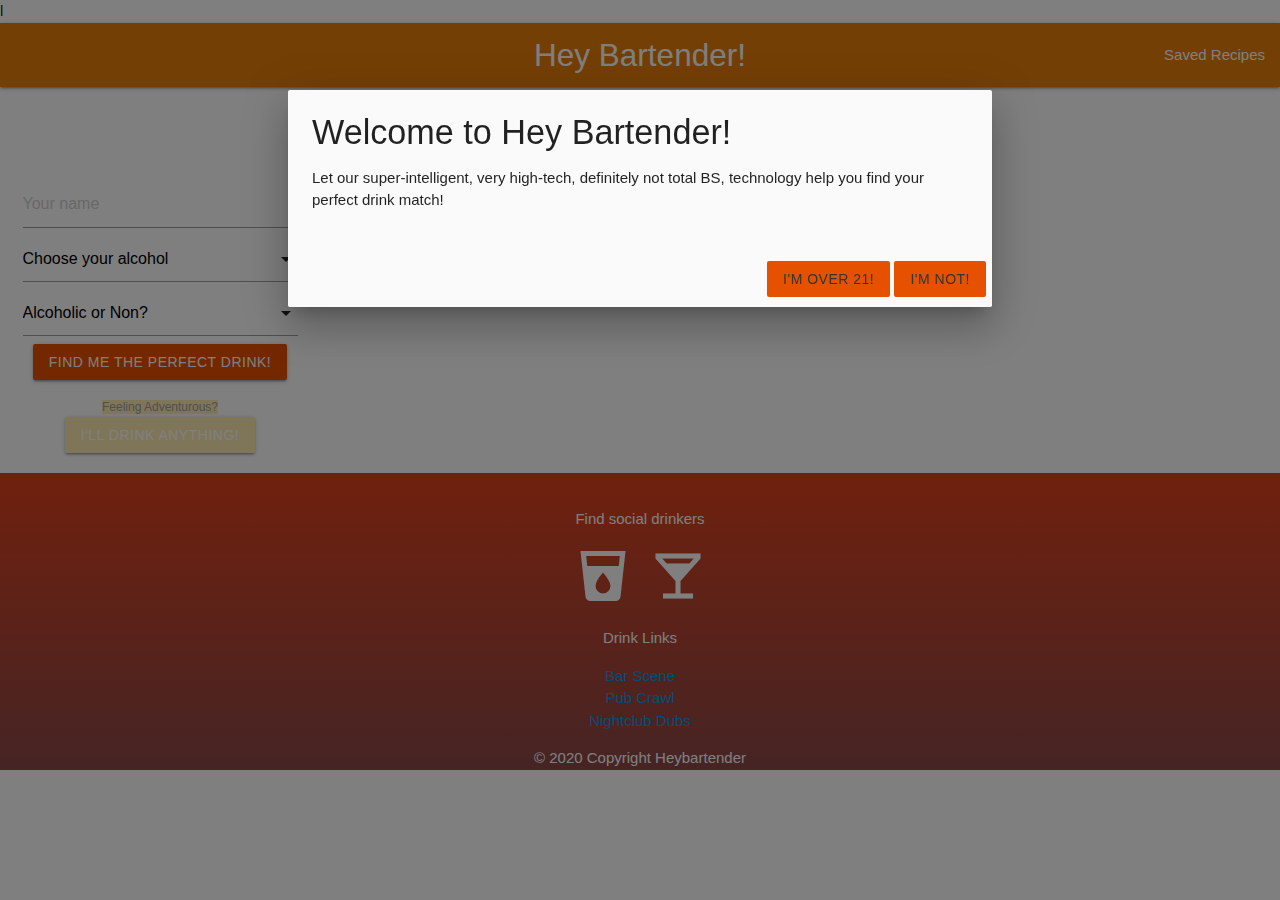
==== index.html @ 2c6d21fd "fixing merge conflicts" ====
<!DOCTYPE html>
<html lang="en">

<head>
  <meta charset="UTF-8">
  <meta name="viewport" content="width=device-width, initial-scale=1.0">
  <title>Hey Bartender!</title>
  <!--Import Google Icon Font-->
  <link href="https://fonts.googleapis.com/icon?family=Material+Icons" rel="stylesheet">
  <!--Import materialize.css-->
  <!-- <link type="text/css" rel="stylesheet" href="css/materialize.min.css"  media="screen,projection"/> -->
  <!-- Compiled and minified CSS -->
  <link rel="stylesheet" href="https://cdnjs.cloudflare.com/ajax/libs/materialize/1.0.0/css/materialize.min.css">
  <!-- Compiled and minified JavaScript -->

  l
  <link rel="stylesheet" href="style.css">
</head>

<body>

  <header>
    <nav>
      <div class="nav-wrapper">
        <span class="brand-logo center truncate">Hey Bartender!</span>
        <a data-target="mobile-demo" class="sidenav-trigger"><i class="material-icons">menu</i></a>
        <ul id="nav-mobile" class="right hide-on-med-and-down">
          <li><a href="saved.html">Saved Recipes</a></li>
        </ul>
      </div>
    </nav>
    <!-- hidden link for saved recipes. Only active in mobile view -->
    <ul id="mobile-demo" class="sidenav">
      <li><a href="saved.html">Saved Recipes</a></li>
    </ul>
  </header>

  <!-- Modal Structure -->
  <section class="infomodal">
    <div id="modal3" class="modal">
      <div class="modal-content">
        <h4 id="info-modal-heading">Welcome to Hey Bartender!</h4>
        <p id="info-modal-content">Let our super-intelligent, very high-tech, definitely not total BS, technology help you find your perfect drink match!</p>
      </div>
      <div class="modal-footer">
        <a href="#!" class="modal-close waves-effect waves-light btn orange darken-4 btn-flat">I'm over 21!</a>
        <a href="https://www.nesquik.com/en/recipes" class="modal-close waves-effect waves-light btn orange darken-4 btn-flat">I'm not!</a>
      </div>
    </div>
  </section>

  <div class="container">
    <div class="row">
      <aside id="search-area" class="col s12 m4 l3 center-align">
        <h5>Search for your perfect drink match:</h5>
        <form id="search-form" class="form-inline" action="submit">
          <div class="input-field col s12">
            <input id="name-input" type="text" placeholder="Your name">
            <select id="alcohol-input">
              <option value="" disabled selected>Choose your alcohol</option>
              <option value="Absinthe">Absinthe</option>
              <option value="Beer">Beer</option>
              <option value="Bitters">Bitters</option>
              <option value="Bourbon">Bourbon</option>
              <option value="Brandy">Brandy</option>
              <option value="Cognac">Cognac</option>
              <option value="Mezcal">Mezcal</option>
              <option value="Scotch">Scotch</option>
              <option value="Tequila">Tequila</option>
              <option value="Vodka">Vodka</option>
              <option value="Whiskey">Whiskey</option>
              <option value="Whisky">Whisky</option>
              <option value="Wine">Wine</option>
            </select>
            <select id="non-alcoholic">
              <option value="" disabled selected>Alcoholic or Non?</option>
              <option value="Alcoholic">Alcoholic</option>
              <option value="Non-Alcoholic">Non-Alcoholic</option>
            </select>
            <button id="search-button" class="waves-effect waves-light btn orange darken-4">Find me the perfect drink!</button>
          </div>
          <label id="random-btn-label" class="amber lighten-4" for="button">Feeling Adventurous?</label>
          <button id="random-button" class="waves-effect waves-light btn amber lighten-4">I'll drink anything!</button>
        </form>
      </aside>

      <main id="drink-display" class="col s12 m8 l9">
        <div class="row">
          <div id="recipe-display" class="col s12 m9 l12">
            <!-- <ul class="collapsible valign-wrapper">
              <li class="card-content">
                <div class="collapsible-header center-align">
                  <i class="material-icons">filter_drama</i>
                  <span class="card-title center-align">Recipe Title</span>
                  <img id="drink-pic" class="right circle responsive-image" src="https://place-puppy.com/150x150"
                    alt="puppy pic">
                </div>
                <div class="collapsible-body">
                  <div id="recipe-content">
                    <p id="drink-recipe">Ingredients list/Recipe goes here.</p>
                    <div class="card-action">
                      <p id="love-calculator">Compatability</p>
                      <button id="save-button">Save Drink</button>
                    </div>
                  </div>
                </div>
              </li>
            </ul> -->
          </div>
        </div>
      </main>
    </div>
  </div>
  <footer class="page-footer">
    <div class="container">
      <p>Find social drinkers</p>
      <i class="medium material-icons">local_drink local_bar</i>
      <p>Drink Links</p>
      <ul>
        <li><a href="#!">Bar Scene</a></li>
        <li><a href="#!">Pub Crawl</a></li>
        <li><a href="#!">Nightclub Dubs</a></li>
      </ul>
      <span class="copyright">© 2020 Copyright Heybartender</span>
    </div>
    </div>

    </div>
  </footer>

  <script src="https://code.jquery.com/jquery-3.2.1.min.js"></script>
  <script src="https://cdnjs.cloudflare.com/ajax/libs/materialize/1.0.0/js/materialize.min.js"></script>
  
  <script src="script.js"></script>
  <script src="home.js"></script>
</body>

</html>
---- style.css ----
.nav-wrapper {
    background-color: #e87f0a;
}

body {
    display: flex;
    min-height: 100vh;
    flex-direction: column;
    background-image: url("wireframe/drinks1.jpg");
    
}

h5 {
    color:white;
}

main {
    flex: 1 0 auto;
}

img{
    width: 10rem;
}

.collapsible-header{
    display: flex;
    justify-content: center;
    align-items: center;
    justify-content: space-around;
}

/* background image can be seen from behind by adjusting alpha channel  */
.collapsible-body {
    background-color: rgba(0, 0, 0, 50%);
    color: white;
}

.card-title{
    font-size: 1.8rem;
    display: flex;
    flex-wrap: wrap;
    /* justify-content: start; */
}

.card-action{
    display: flex;
    justify-content: space-between;
    flex-direction: row-reverse;
}

.container{
    margin-left: 0;
    width: 100vw;
}

.search-form {
    border-radius: 25px;
    background: rgba(white,white,white, 25%);
}

.page-footer {
    /* background-image: linear-gradient(to top, rgba(255,0,0,0), rgba(255,0,0,.5)); */
    background-image:linear-gradient(#e0411b,#8c494a); 
    text-align: center;

}

.copyright {
    text-align: center;
}
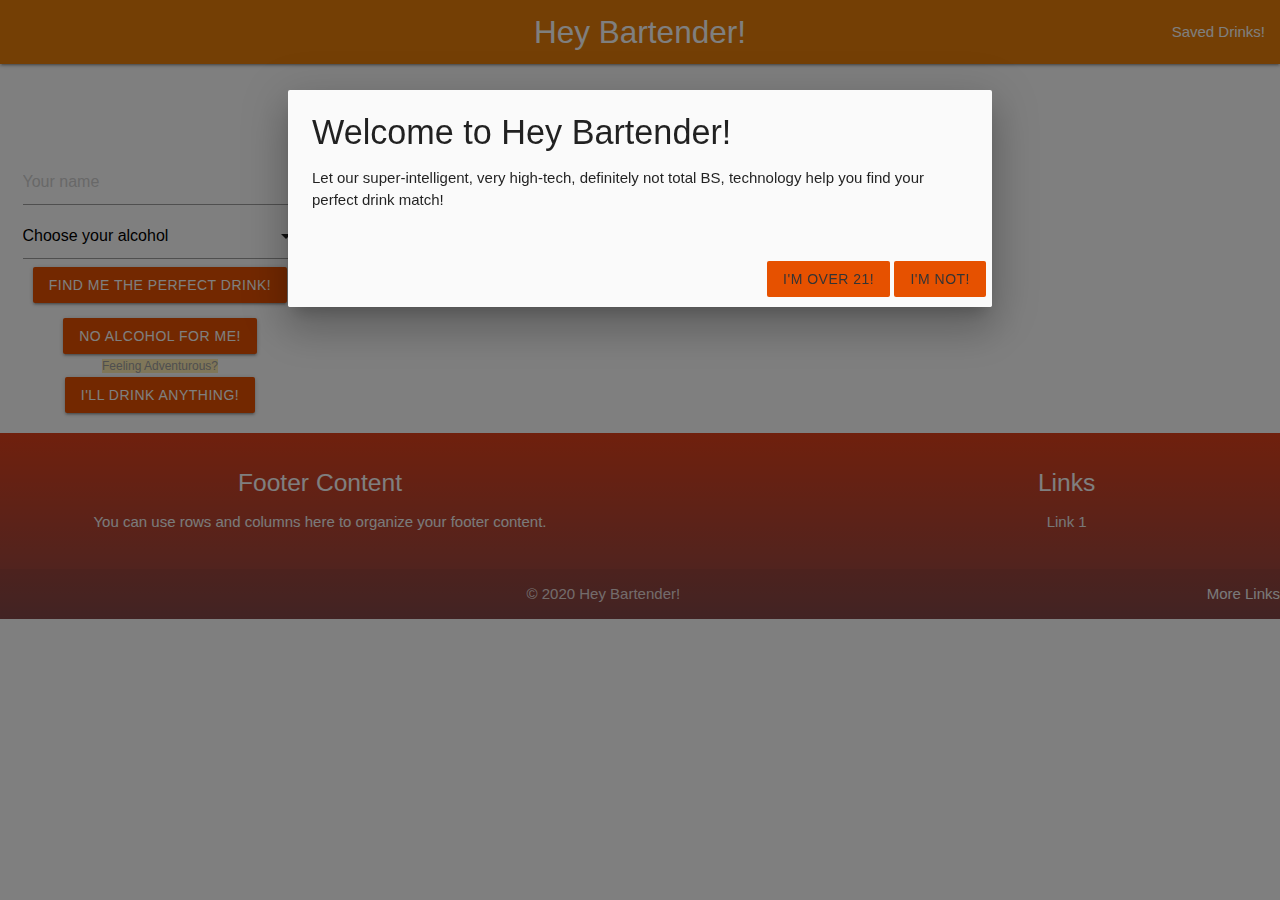
==== commit 6c6b40bd: "changed non-alcoholic to button, fixed header spacing on home page" ====
--- a/index.html
+++ b/index.html
@@ -13,25 +13,23 @@
   <link rel="stylesheet" href="https://cdnjs.cloudflare.com/ajax/libs/materialize/1.0.0/css/materialize.min.css">
   <!-- Compiled and minified JavaScript -->
 
-  l
   <link rel="stylesheet" href="style.css">
 </head>
 
 <body>
-
   <header>
     <nav>
       <div class="nav-wrapper">
         <span class="brand-logo center truncate">Hey Bartender!</span>
         <a data-target="mobile-demo" class="sidenav-trigger"><i class="material-icons">menu</i></a>
         <ul id="nav-mobile" class="right hide-on-med-and-down">
-          <li><a href="saved.html">Saved Recipes</a></li>
+          <li><a href="saved.html">Saved Drinks!</a></li>
         </ul>
       </div>
     </nav>
     <!-- hidden link for saved recipes. Only active in mobile view -->
     <ul id="mobile-demo" class="sidenav">
-      <li><a href="saved.html">Saved Recipes</a></li>
+      <li><a href="saved.html">Saved Drinks!</a></li>
     </ul>
   </header>
 
@@ -40,11 +38,13 @@
     <div id="modal3" class="modal">
       <div class="modal-content">
         <h4 id="info-modal-heading">Welcome to Hey Bartender!</h4>
-        <p id="info-modal-content">Let our super-intelligent, very high-tech, definitely not total BS, technology help you find your perfect drink match!</p>
+        <p id="info-modal-content">Let our super-intelligent, very high-tech, definitely not total BS, technology help
+          you find your perfect drink match!</p>
       </div>
       <div class="modal-footer">
         <a href="#!" class="modal-close waves-effect waves-light btn orange darken-4 btn-flat">I'm over 21!</a>
-        <a href="https://www.nesquik.com/en/recipes" class="modal-close waves-effect waves-light btn orange darken-4 btn-flat">I'm not!</a>
+        <a href="https://www.nesquik.com/en/recipes"
+          class="modal-close waves-effect waves-light btn orange darken-4 btn-flat">I'm not!</a>
       </div>
     </div>
   </section>
@@ -72,46 +72,32 @@
               <option value="Whisky">Whisky</option>
               <option value="Wine">Wine</option>
             </select>
-            <select id="non-alcoholic">
-              <option value="" disabled selected>Alcoholic or Non?</option>
-              <option value="Alcoholic">Alcoholic</option>
-              <option value="Non-Alcoholic">Non-Alcoholic</option>
-            </select>
-            <button id="search-button" class="waves-effect waves-light btn orange darken-4">Find me the perfect drink!</button>
+            
+            <button id="search-button" class="waves-effect waves-light btn orange darken-4">Find me the perfect
+              drink!</button>
           </div>
-          <label id="random-btn-label" class="amber lighten-4" for="button">Feeling Adventurous?</label>
-          <button id="random-button" class="waves-effect waves-light btn amber lighten-4">I'll drink anything!</button>
+          <div>
+            <button id="alocholic-button" class="waves-effect waves-light btn orange darken-4">No Alcohol For
+              Me!</button>
+          </div>
+          <div>
+            <label id="random-btn-label" class="amber lighten-4" for="button">Feeling Adventurous?</label>
+            <button id="random-button" class="waves-effect waves-light btn orange darken-4">I'll drink
+              anything!</button>
+          </div>
         </form>
       </aside>
 
       <main id="drink-display" class="col s12 m8 l9">
         <div class="row">
           <div id="recipe-display" class="col s12 m9 l12">
-            <!-- <ul class="collapsible valign-wrapper">
-              <li class="card-content">
-                <div class="collapsible-header center-align">
-                  <i class="material-icons">filter_drama</i>
-                  <span class="card-title center-align">Recipe Title</span>
-                  <img id="drink-pic" class="right circle responsive-image" src="https://place-puppy.com/150x150"
-                    alt="puppy pic">
-                </div>
-                <div class="collapsible-body">
-                  <div id="recipe-content">
-                    <p id="drink-recipe">Ingredients list/Recipe goes here.</p>
-                    <div class="card-action">
-                      <p id="love-calculator">Compatability</p>
-                      <button id="save-button">Save Drink</button>
-                    </div>
-                  </div>
-                </div>
-              </li>
-            </ul> -->
           </div>
         </div>
       </main>
     </div>
   </div>
-  <footer class="page-footer">
+
+  <!-- <footer class="page-footer">
     <div class="container">
       <p>Find social drinkers</p>
       <i class="medium material-icons">local_drink local_bar</i>
@@ -126,11 +112,33 @@
     </div>
 
     </div>
+  </footer> -->
+  <footer class="page-footer">
+    <div class="container">
+      <div class="row">
+        <div class="col l6 s12">
+          <h5 class="white-text">Footer Content</h5>
+          <p class="grey-text text-lighten-4">You can use rows and columns here to organize your footer content.</p>
+        </div>
+        <div class="col l4 offset-l2 s12">
+          <h5 class="white-text">Links</h5>
+          <ul>
+            <li><a class="grey-text text-lighten-3" href="#!">Link 1</a></li>
+          </ul>
+        </div>
+      </div>
+    </div>
+    <div class="footer-copyright">
+      <div class="container">
+        © 2020 Hey Bartender!
+        <a class="grey-text text-lighten-4 right" href="#!">More Links</a>
+      </div>
+    </div>
   </footer>
 
   <script src="https://code.jquery.com/jquery-3.2.1.min.js"></script>
   <script src="https://cdnjs.cloudflare.com/ajax/libs/materialize/1.0.0/js/materialize.min.js"></script>
-  
+
   <script src="script.js"></script>
   <script src="home.js"></script>
 </body>
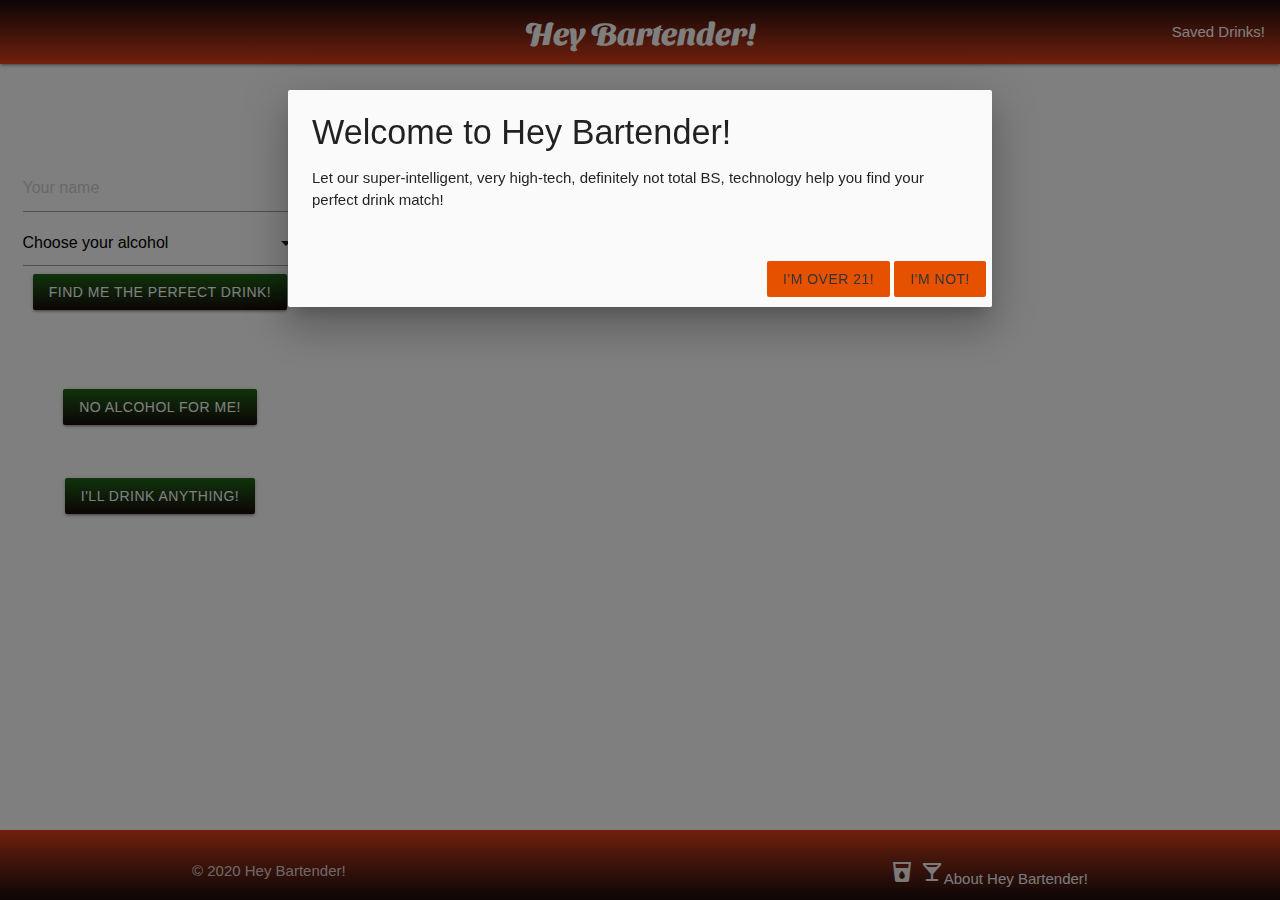
==== commit 976b73ea: "fixed footer position, changed nav/footer, card header & button background color, added new font" ====
--- a/index.html
+++ b/index.html
@@ -6,6 +6,8 @@
   <meta name="viewport" content="width=device-width, initial-scale=1.0">
   <title>Hey Bartender!</title>
   <!--Import Google Icon Font-->
+  <link rel="preconnect" href="https://fonts.gstatic.com">
+  <link href="https://fonts.googleapis.com/css2?family=Sansita+Swashed:wght@300;800&display=swap" rel="stylesheet">
   <link href="https://fonts.googleapis.com/icon?family=Material+Icons" rel="stylesheet">
   <!--Import materialize.css-->
   <!-- <link type="text/css" rel="stylesheet" href="css/materialize.min.css"  media="screen,projection"/> -->
@@ -49,10 +51,10 @@
     </div>
   </section>
 
-  <div class="container">
+  <div id="body-display" class="container">
     <div class="row">
       <aside id="search-area" class="col s12 m4 l3 center-align">
-        <h5>Search for your perfect drink match:</h5>
+        <h5>Search for your perfect cocktail match:</h5>
         <form id="search-form" class="form-inline" action="submit">
           <div class="input-field col s12">
             <input id="name-input" type="text" placeholder="Your name">
@@ -72,16 +74,18 @@
               <option value="Whisky">Whisky</option>
               <option value="Wine">Wine</option>
             </select>
-            
+
             <button id="search-button" class="waves-effect waves-light btn orange darken-4">Find me the perfect
               drink!</button>
           </div>
+          <h5>Or find something non-alcoholic:</h5>
           <div>
             <button id="alocholic-button" class="waves-effect waves-light btn orange darken-4">No Alcohol For
               Me!</button>
           </div>
+          <h5>Feeling Adventurous?</h5>
           <div>
-            <label id="random-btn-label" class="amber lighten-4" for="button">Feeling Adventurous?</label>
+            <!-- <label id="random-btn-label" for="button">Find a random drink:</label> -->
             <button id="random-button" class="waves-effect waves-light btn orange darken-4">I'll drink
               anything!</button>
           </div>
@@ -97,44 +101,18 @@
     </div>
   </div>
 
-  <!-- <footer class="page-footer">
-    <div class="container">
-      <p>Find social drinkers</p>
-      <i class="medium material-icons">local_drink local_bar</i>
-      <p>Drink Links</p>
-      <ul>
-        <li><a href="#!">Bar Scene</a></li>
-        <li><a href="#!">Pub Crawl</a></li>
-        <li><a href="#!">Nightclub Dubs</a></li>
-      </ul>
-      <span class="copyright">© 2020 Copyright Heybartender</span>
-    </div>
-    </div>
 
-    </div>
-  </footer> -->
+
   <footer class="page-footer">
-    <div class="container">
-      <div class="row">
-        <div class="col l6 s12">
-          <h5 class="white-text">Footer Content</h5>
-          <p class="grey-text text-lighten-4">You can use rows and columns here to organize your footer content.</p>
-        </div>
-        <div class="col l4 offset-l2 s12">
-          <h5 class="white-text">Links</h5>
-          <ul>
-            <li><a class="grey-text text-lighten-3" href="#!">Link 1</a></li>
-          </ul>
-        </div>
-      </div>
-    </div>
     <div class="footer-copyright">
       <div class="container">
         © 2020 Hey Bartender!
-        <a class="grey-text text-lighten-4 right" href="#!">More Links</a>
+        <a class="grey-text text-lighten-4 right" href="#!"><i class="x-small material-icons">local_drink
+            local_bar</i>About Hey Bartender!</a>
       </div>
     </div>
   </footer>
+
 
   <script src="https://code.jquery.com/jquery-3.2.1.min.js"></script>
   <script src="https://cdnjs.cloudflare.com/ajax/libs/materialize/1.0.0/js/materialize.min.js"></script>
--- a/style.css
+++ b/style.css
@@ -1,5 +1,6 @@
 .nav-wrapper {
-    background-color: #e87f0a;
+    /* background-color: #e87f0a; */
+    background-image:linear-gradient(#180a0a, #e0411b); 
 }
 
 body {
@@ -48,7 +49,7 @@
     flex-direction: row-reverse;
 }
 
-.container{
+#body-display{
     margin-left: 0;
     width: 100vw;
 }
@@ -60,11 +61,63 @@
 
 .page-footer {
     /* background-image: linear-gradient(to top, rgba(255,0,0,0), rgba(255,0,0,.5)); */
-    background-image:linear-gradient(#e0411b,#8c494a); 
-    text-align: center;
-
+    background-image:linear-gradient(#e0411b,#180a0a); 
+    /* text-align: center; */
+    position: fixed !important;
+    bottom: 0;
+    right: 0;
+    width: 100vw;
 }
 
 .copyright {
     text-align: center;
 }
+
+body {
+    display: flex;
+    min-height: 100vh;
+    flex-direction: column;
+}
+
+main {
+    flex: 1 0 auto;
+}
+
+#body-display, #body-display-2{
+    margin-bottom: 10%;
+}
+
+button{
+    background-image:linear-gradient(#206617,#180a0a); 
+}
+
+#random-btn-label{
+    background-image:linear-gradient(#fa552ccc,#180a0a); 
+    font-style: italic;
+}
+
+aside > *{
+    background-color: rgba(255, 255, 255, 0.404);
+}
+
+form{
+    padding-bottom: 10%;
+}
+
+.collapsible-header{
+    background-color: #ddaf89bb;
+}
+
+#save-button{
+    color: white;
+}
+
+.brand-logo{
+    font-family: 'Sansita Swashed', cursive;
+    font-weight: 800;
+}
+
+h5, .card-title{
+    font-family: 'Sansita Swashed', cursive;
+    font-weight: 300;
+}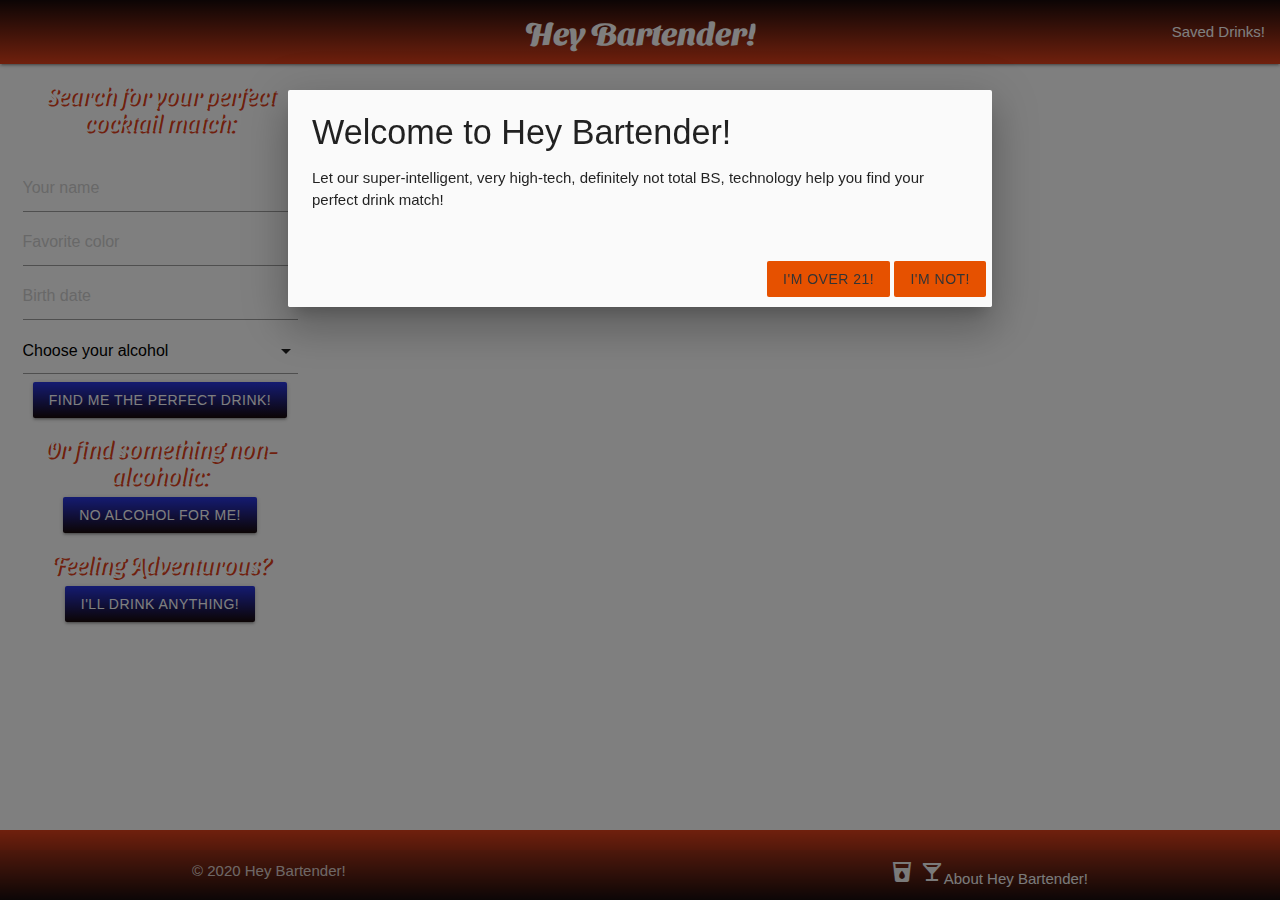
==== commit 832d07b5: "small design changes, delete btn on saved page" ====
--- a/index.html
+++ b/index.html
@@ -44,9 +44,9 @@
           you find your perfect drink match!</p>
       </div>
       <div class="modal-footer">
-        <a href="#!" class="modal-close waves-effect waves-light btn orange darken-4 btn-flat">I'm over 21!</a>
+        <a href="#!" id="enter" class="modal-close waves-effect waves-light btn orange darken-4 btn-flat">I'm over 21!</a>
         <a href="https://www.nesquik.com/en/recipes"
-          class="modal-close waves-effect waves-light btn orange darken-4 btn-flat">I'm not!</a>
+          id="leave" class="modal-close waves-effect waves-light btn orange darken-4 btn-flat" target="_self">I'm not!</a>
       </div>
     </div>
   </section>
@@ -58,6 +58,8 @@
         <form id="search-form" class="form-inline" action="submit">
           <div class="input-field col s12">
             <input id="name-input" type="text" placeholder="Your name">
+            <input id="color-input" type="text" placeholder="Favorite color">
+            <input id="birth-input" type="text" class="datepicker" placeholder="Birth date">
             <select id="alcohol-input">
               <option value="" disabled selected>Choose your alcohol</option>
               <option value="Absinthe">Absinthe</option>
@@ -75,18 +77,17 @@
               <option value="Wine">Wine</option>
             </select>
 
-            <button id="search-button" class="waves-effect waves-light btn orange darken-4">Find me the perfect
+            <button id="search-button" class="waves-effect waves-light btn">Find me the perfect
               drink!</button>
           </div>
           <h5>Or find something non-alcoholic:</h5>
           <div>
-            <button id="alocholic-button" class="waves-effect waves-light btn orange darken-4">No Alcohol For
+            <button id="alocholic-button" class="waves-effect waves-light btn">No Alcohol For
               Me!</button>
           </div>
           <h5>Feeling Adventurous?</h5>
           <div>
-            <!-- <label id="random-btn-label" for="button">Find a random drink:</label> -->
-            <button id="random-button" class="waves-effect waves-light btn orange darken-4">I'll drink
+            <button id="random-button" class="waves-effect waves-light btn">I'll drink
               anything!</button>
           </div>
         </form>
--- a/style.css
+++ b/style.css
@@ -1,8 +1,4 @@
-.nav-wrapper {
-    /* background-color: #e87f0a; */
-    background-image:linear-gradient(#180a0a, #e0411b); 
-}
-
+/* overall styling */
 body {
     display: flex;
     min-height: 100vh;
@@ -11,16 +7,56 @@
     
 }
 
-h5 {
-    color:white;
+img{
+    width: 10rem;
 }
 
+h1, h5 {
+    color:white;
+    font-family: 'Sansita Swashed', cursive;
+    font-weight: 300;
+    text-shadow: 2px 2px #e0411b;
+}
+
+button{
+    background-image:linear-gradient(#2a37e4,#180a0a); 
+}
+
+/* navbar styling */
+.nav-wrapper {
+    /* background-color: #e87f0a; */
+    background-image:linear-gradient(#180a0a, #e0411b); 
+}
+
+.brand-logo{
+    font-family: 'Sansita Swashed', cursive;
+    font-weight: 800;
+}
+
+/* aside/search styling */
+aside > *{
+    background-color: rgba(255, 255, 255, 0.404);
+}
+
+form{
+    padding-bottom: 10%;
+}
+
+.datepicker-date-display{
+    background-image:linear-gradient(#e0411b,#180a0a);
+}
+
+.datepicker-day-button, .datepicker-cancel, .datepicker-done, .month-next, .month-prev{
+    background-image: none;
+}
+
+/* recipe display styling */
 main {
     flex: 1 0 auto;
 }
 
-img{
-    width: 10rem;
+#main-list{
+    border: none;
 }
 
 .collapsible-header{
@@ -28,19 +64,35 @@
     justify-content: center;
     align-items: center;
     justify-content: space-around;
-}
-
-/* background image can be seen from behind by adjusting alpha channel  */
-.collapsible-body {
-    background-color: rgba(0, 0, 0, 50%);
-    color: white;
+    background-color: white;
+    border-radius: 15px 50px;
 }
 
 .card-title{
     font-size: 1.8rem;
     display: flex;
     flex-wrap: wrap;
-    /* justify-content: start; */
+}
+
+.card-title{
+    font-family: 'Sansita Swashed', cursive;
+    font-weight: 300;
+}
+
+.collapsible-body {
+    background-color: rgba(0, 0, 0, 50%);
+    color: white;
+    border: none;
+}
+
+#body-display{
+    margin-left: 0;
+    margin-bottom: 10%;
+    width: 100vw;
+}
+
+#body-display-2{
+    margin-bottom: 10%;
 }
 
 .card-action{
@@ -49,20 +101,17 @@
     flex-direction: row-reverse;
 }
 
-#body-display{
-    margin-left: 0;
-    width: 100vw;
+#save-button{
+    color: white;
 }
 
-.search-form {
-    border-radius: 25px;
-    background: rgba(white,white,white, 25%);
+.collapsible{
+    border: none;
 }
 
+/* footer styling */
 .page-footer {
-    /* background-image: linear-gradient(to top, rgba(255,0,0,0), rgba(255,0,0,.5)); */
     background-image:linear-gradient(#e0411b,#180a0a); 
-    /* text-align: center; */
     position: fixed !important;
     bottom: 0;
     right: 0;
@@ -72,52 +121,3 @@
 .copyright {
     text-align: center;
 }
-
-body {
-    display: flex;
-    min-height: 100vh;
-    flex-direction: column;
-}
-
-main {
-    flex: 1 0 auto;
-}
-
-#body-display, #body-display-2{
-    margin-bottom: 10%;
-}
-
-button{
-    background-image:linear-gradient(#206617,#180a0a); 
-}
-
-#random-btn-label{
-    background-image:linear-gradient(#fa552ccc,#180a0a); 
-    font-style: italic;
-}
-
-aside > *{
-    background-color: rgba(255, 255, 255, 0.404);
-}
-
-form{
-    padding-bottom: 10%;
-}
-
-.collapsible-header{
-    background-color: #ddaf89bb;
-}
-
-#save-button{
-    color: white;
-}
-
-.brand-logo{
-    font-family: 'Sansita Swashed', cursive;
-    font-weight: 800;
-}
-
-h5, .card-title{
-    font-family: 'Sansita Swashed', cursive;
-    font-weight: 300;
-}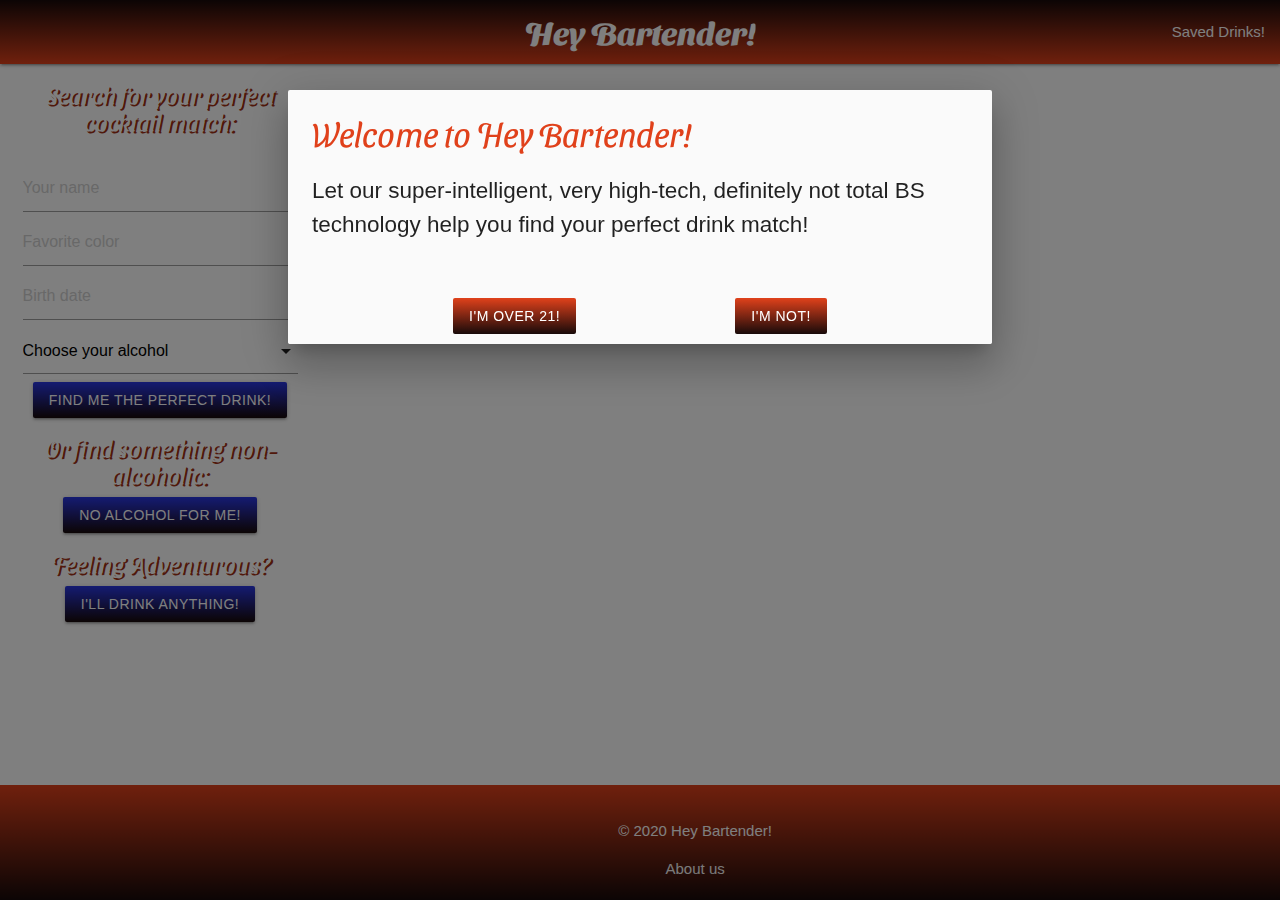
==== commit bf3cd787: "fixed bday picker, added about me section, updated footer" ====
--- a/index.html
+++ b/index.html
@@ -4,7 +4,7 @@
 <head>
   <meta charset="UTF-8">
   <meta name="viewport" content="width=device-width, initial-scale=1.0">
-  <title>Hey Bartender!</title>
+  <title>Hey Bartender! | Main</title>
   <!--Import Google Icon Font-->
   <link rel="preconnect" href="https://fonts.gstatic.com">
   <link href="https://fonts.googleapis.com/css2?family=Sansita+Swashed:wght@300;800&display=swap" rel="stylesheet">
@@ -40,7 +40,7 @@
     <div id="modal3" class="modal">
       <div class="modal-content">
         <h4 id="info-modal-heading">Welcome to Hey Bartender!</h4>
-        <p id="info-modal-content">Let our super-intelligent, very high-tech, definitely not total BS, technology help
+        <p id="info-modal-content">Let our super-intelligent, very high-tech, definitely not total BS technology help
           you find your perfect drink match!</p>
       </div>
       <div class="modal-footer">
@@ -105,14 +105,17 @@
 
 
   <footer class="page-footer">
-    <div class="footer-copyright">
-      <div class="container">
-        © 2020 Hey Bartender!
-        <a class="grey-text text-lighten-4 right" href="#!"><i class="x-small material-icons">local_drink
-            local_bar</i>About Hey Bartender!</a>
+    <div id="footer-copyright" class="container">
+      <div class="row">
+        <div class="col s12">
+          <p id="footerp">© 2020 Hey Bartender!</p>
+        </div>
+        <div class="col s6">
+          <a class="grey-text text-lighten-4 right" href="about.html">About us</a>
+        </div>
       </div>
     </div>
-  </footer>
+</footer>
 
 
   <script src="https://code.jquery.com/jquery-3.2.1.min.js"></script>
--- a/style.css
+++ b/style.css
@@ -15,11 +15,29 @@
     color:white;
     font-family: 'Sansita Swashed', cursive;
     font-weight: 300;
-    text-shadow: 2px 2px #e0411b;
+    text-shadow: 2px 2px #a13115;
 }
 
 button{
     background-image:linear-gradient(#2a37e4,#180a0a); 
+}
+
+/* modal styling */
+h4{
+    font-family: 'Sansita Swashed', cursive;
+    font-weight: 300;
+    color: #e0411b;
+    text-shadow: 2px 2px #180a0a,;
+}
+
+.modal-footer{
+    display: flex;
+    justify-content: space-evenly;
+}
+
+#enter, #leave{
+    background-image:linear-gradient(#e0411b,#180a0a);
+    color: white;
 }
 
 /* navbar styling */
@@ -50,6 +68,7 @@
     background-image: none;
 }
 
+
 /* recipe display styling */
 main {
     flex: 1 0 auto;
@@ -69,14 +88,12 @@
 }
 
 .card-title{
-    font-size: 1.8rem;
+    font-size: 2rem;
     display: flex;
     flex-wrap: wrap;
-}
-
-.card-title{
     font-family: 'Sansita Swashed', cursive;
     font-weight: 300;
+    text-shadow: 1px 1px #e0411b;
 }
 
 .collapsible-body {
@@ -94,11 +111,15 @@
 #body-display-2{
     margin-bottom: 10%;
 }
+p{
+    font-size: 1.5rem;
+}
 
 .card-action{
     display: flex;
-    justify-content: space-between;
+    justify-content: space-evenly;
     flex-direction: row-reverse;
+    font-style: italic;
 }
 
 #save-button{
@@ -118,6 +139,21 @@
     width: 100vw;
 }
 
-.copyright {
-    text-align: center;
+#footer-copyright{
+    display: flex;
+    justify-content: center;
+    align-items: center;
+    padding-left: 15%;
 }
+
+#footerp{
+    font-size: 1rem;
+}
+
+/* about styling */
+#about-us{
+    background-color: white;
+    padding: 2%;
+    margin-bottom: 25%;
+    border-radius: 15px 50px;
+}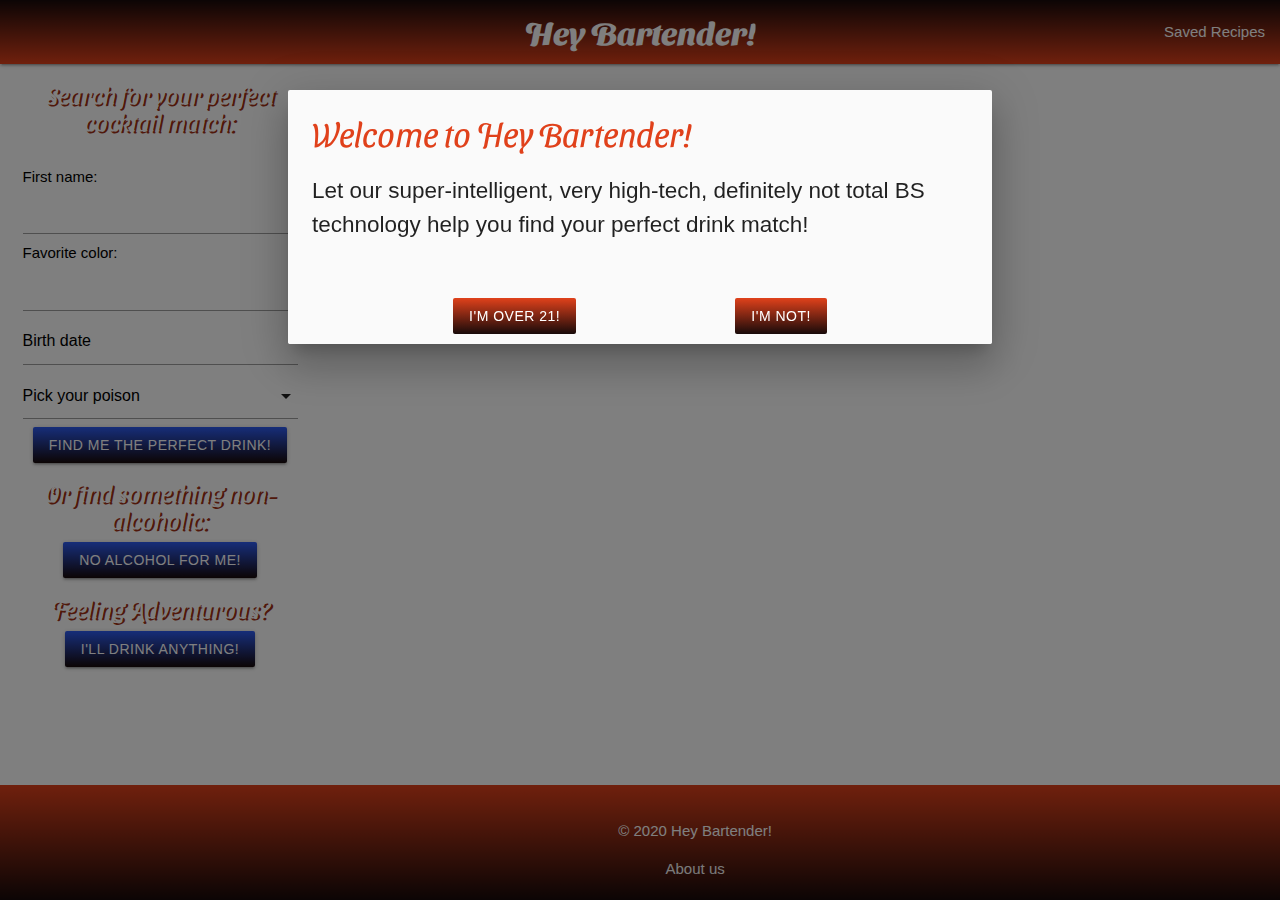
==== commit 18908dd0: "small styling changes, changed navbar positioning to fixed, updated/tested alcohol inputs" ====
--- a/index.html
+++ b/index.html
@@ -20,18 +20,21 @@
 
 <body>
   <header>
-    <nav>
-      <div class="nav-wrapper">
-        <span class="brand-logo center truncate">Hey Bartender!</span>
-        <a data-target="mobile-demo" class="sidenav-trigger"><i class="material-icons">menu</i></a>
-        <ul id="nav-mobile" class="right hide-on-med-and-down">
-          <li><a href="saved.html">Saved Drinks!</a></li>
-        </ul>
-      </div>
-    </nav>
+    <div class="navbar-fixed">
+      <nav>
+        <div class="nav-wrapper">
+          <span class="brand-logo center truncate">Hey Bartender!</span>
+          <a data-target="mobile-demo" class="sidenav-trigger"><i class="material-icons">menu</i></a>
+          <ul id="nav-mobile" class="right hide-on-med-and-down">
+            <li><a href="saved.html">Saved Recipes</a></li>
+          </ul>
+        </div>
+      </nav>
+    </div>
+
     <!-- hidden link for saved recipes. Only active in mobile view -->
     <ul id="mobile-demo" class="sidenav">
-      <li><a href="saved.html">Saved Drinks!</a></li>
+      <li><a href="saved.html">Saved Recipes</a></li>
     </ul>
   </header>
 
@@ -44,9 +47,10 @@
           you find your perfect drink match!</p>
       </div>
       <div class="modal-footer">
-        <a href="#!" id="enter" class="modal-close waves-effect waves-light btn orange darken-4 btn-flat">I'm over 21!</a>
-        <a href="https://www.nesquik.com/en/recipes"
-          id="leave" class="modal-close waves-effect waves-light btn orange darken-4 btn-flat" target="_self">I'm not!</a>
+        <a href="#!" id="enter" class="modal-close waves-effect waves-light btn orange darken-4 btn-flat">I'm over
+          21!</a>
+        <a href="https://www.nesquik.com/en/recipes" id="leave"
+          class="modal-close waves-effect waves-light btn orange darken-4 btn-flat" target="_self">I'm not!</a>
       </div>
     </div>
   </section>
@@ -57,20 +61,40 @@
         <h5>Search for your perfect cocktail match:</h5>
         <form id="search-form" class="form-inline" action="submit">
           <div class="input-field col s12">
-            <input id="name-input" type="text" placeholder="Your name">
-            <input id="color-input" type="text" placeholder="Favorite color">
-            <input id="birth-input" type="text" class="datepicker" placeholder="Birth date">
+            <div class="left-align">
+              <label>First name:</label>
+            <input id="name-input" type="text">
+            </div>
+            <div class="left-align">
+              <label>Favorite color:</label>
+            <input id="color-input" type="text">
+            </div>
+            <div>
+              <input id="birth-input" type="text" class="datepicker" placeholder="Birth date">
+            </div>
             <select id="alcohol-input">
-              <option value="" disabled selected>Choose your alcohol</option>
+              <option value="" disabled selected>Pick your poison</option>
               <option value="Absinthe">Absinthe</option>
+              <option value="Amaretto">Amaretto</option>
               <option value="Beer">Beer</option>
               <option value="Bitters">Bitters</option>
               <option value="Bourbon">Bourbon</option>
               <option value="Brandy">Brandy</option>
+              <option value="Campari">Campari</option>
+              <option value="Champagne">Champagne</option>
+              <option value="Cider">Cider</option>
               <option value="Cognac">Cognac</option>
+              <option value="Crown Royal">Crown Royal</option>
+              <option value="Gin">Gin</option>
+              <option value="Jack Daniels">Jack Daniels</option>
+              <option value="Kahlua">Kahlua</option>
               <option value="Mezcal">Mezcal</option>
+              <option value="Rum">Rum</option>
+              <option value="Sambuca">Sambuca</option>
               <option value="Scotch">Scotch</option>
+              <option value="Southern Comfort">Southern Comfort</option>
               <option value="Tequila">Tequila</option>
+              <option value="Vermouth">Vermouth</option>
               <option value="Vodka">Vodka</option>
               <option value="Whiskey">Whiskey</option>
               <option value="Whisky">Whisky</option>
@@ -115,7 +139,7 @@
         </div>
       </div>
     </div>
-</footer>
+  </footer>
 
 
   <script src="https://code.jquery.com/jquery-3.2.1.min.js"></script>
--- a/style.css
+++ b/style.css
@@ -19,7 +19,7 @@
 }
 
 button{
-    background-image:linear-gradient(#2a37e4,#180a0a); 
+    background-image:linear-gradient(#2e5cf3,#180a0a); 
 }
 
 /* modal styling */
@@ -53,11 +53,20 @@
 
 /* aside/search styling */
 aside > *{
-    background-color: rgba(255, 255, 255, 0.404);
+    background-color: rgba(255, 255, 255, 0.5);
 }
 
 form{
     padding-bottom: 10%;
+}
+
+label{
+    color: black;
+    font-size: 15px;
+}
+
+::placeholder{
+    color: black;
 }
 
 .datepicker-date-display{
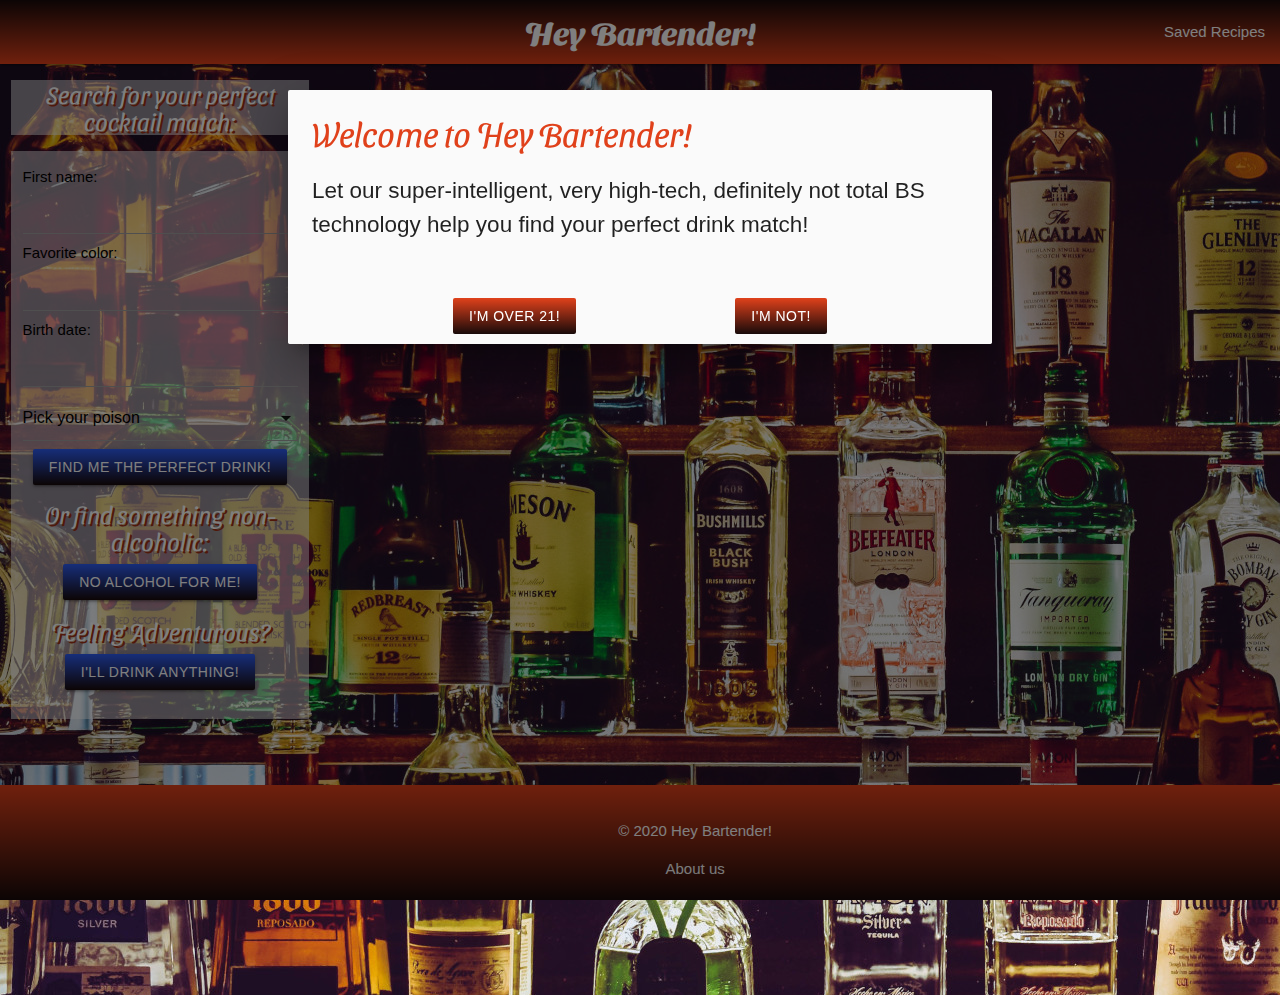
==== commit 0b3452a3: "updated Read Me, cleaned up files" ====
--- a/index.html
+++ b/index.html
@@ -69,8 +69,9 @@
               <label>Favorite color:</label>
             <input id="color-input" type="text">
             </div>
-            <div>
-              <input id="birth-input" type="text" class="datepicker" placeholder="Birth date">
+            <div class="left-align">
+              <label>Birth date:</label>
+              <input id="birth-input" type="text" class="datepicker">
             </div>
             <select id="alcohol-input">
               <option value="" disabled selected>Pick your poison</option>
--- a/style.css
+++ b/style.css
@@ -3,7 +3,7 @@
     display: flex;
     min-height: 100vh;
     flex-direction: column;
-    background-image: url("wireframe/drinks1.jpg");
+    background-image: url("drinks1.jpg");
     
 }
 
@@ -113,13 +113,18 @@
 
 #body-display{
     margin-left: 0;
-    margin-bottom: 10%;
+    margin-bottom: 20%;
     width: 100vw;
 }
 
 #body-display-2{
-    margin-bottom: 10%;
+    margin-bottom: 30%;
 }
+
+#body-display-3{
+    margin-bottom: 15%;
+}
+
 p{
     font-size: 1.5rem;
 }
@@ -146,6 +151,7 @@
     bottom: 0;
     right: 0;
     width: 100vw;
+    z-index: 1;
 }
 
 #footer-copyright{
